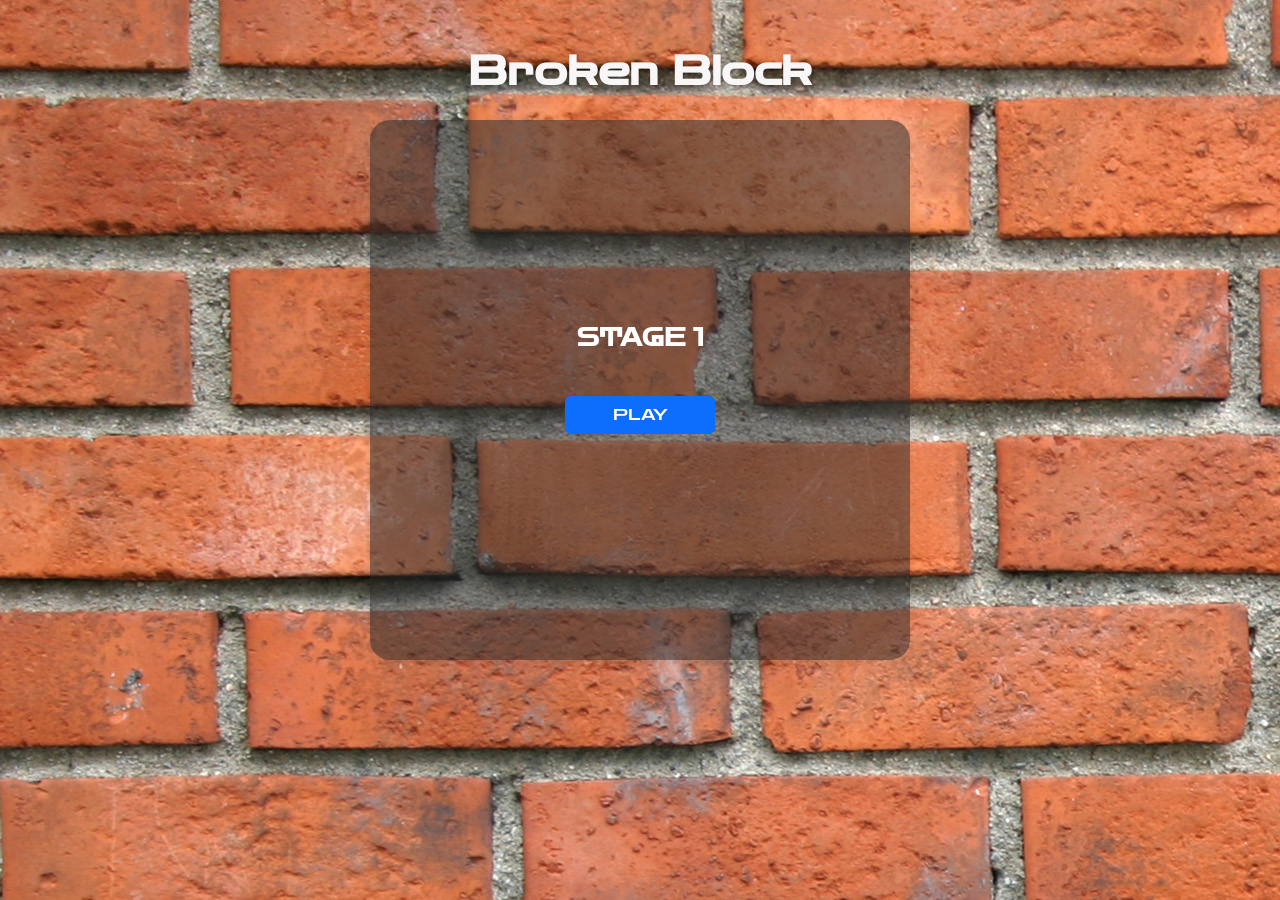
==== Code/index.html @ 008b5854 "Index를 소문자 index로 변경" ====
<!DOCTYPE html>
<html lang="ko">
<head>
    <meta charset="UTF-8">
    <meta name="viewport" content="width=device-width, initial-scale=1.0">
    <link href="https://cdn.jsdelivr.net/npm/bootstrap@5.3.3/dist/css/bootstrap.min.css" rel="stylesheet">
    <script src="https://ajax.googleapis.com/ajax/libs/jquery/3.7.1/jquery.min.js"></script>
    <script src="https://cdn.jsdelivr.net/npm/@popperjs/core@2.11.8/dist/umd/popper.min.js" integrity="sha384-I7E8VVD/ismYTF4hNIPjVp/Zjvgyol6VFvRkX/vR+Vc4jQkC+hVqc2pM8ODewa9r" crossorigin="anonymous"></script>
    <script src="https://cdn.jsdelivr.net/npm/bootstrap@5.3.3/dist/js/bootstrap.bundle.min.js"></script>
    <link rel="shortcut icon" href="#"> <!--favicon error 제거용-->
    <link rel="stylesheet" href="CSS/game.css">
    <title>Broken Block</title>
</head>
<body>
    <div class="container mt-5">
        <h1 class="title text-center mb-4"><strong>Broken Block</strong></h1>
        <div class="intro" style="display: block;">
            <div class="canvas">
                <div id="introinfo">
                    <p>STAGE <span class="stage">1</span></p>
                    <button id="btnPlay" class="btn btn-primary">PLAY</button>
                </div>
            </div>
        </div>
        <div class="play" style="display: none;">
            <div class="canvas">
                <div id="info" class="d-flex justify-content-around mb-2">
                    <div class="info-item">STAGE <span id="stage"></span></div>
                    <div class="info-item">Score: <span id="score"></span></div>
                    <div class="info-item">Life: <span id="life"></span> / <span id="max_life"></span></div>
                </div>
                <canvas class="wall" id="wall"></canvas>
            </div>
        </div>

        <div class="modal fade" id="gameOverModal" tabindex="-1">
            <div class="modal-dialog modal-lg">
                <div class="modal-content">
                    <div class="modal-header">
                        <h5 class="modal-title">게임 종료!</h5>
                    </div>
                    <div class="modal-body">
                        <p>점수: <span id="finalScore"></span></p>
                        <h6>순위</h6>
                        <ul id="scoresList" class="list-group">
                            <!-- 점수 리스트 표시 -->
                        </ul>
                    </div>
                    <div class="modal-footer">
                        <button type="button" class="btn btn-secondary" data-bs-dismiss="modal">닫기</button>
                    </div>
                </div>
            </div>
        </div>

        <div class="modal fade" id="gameOptModal">
            <div class="modal-dialog modal-lg modal-dialog-centered" style="width:40%;">
                <div class="modal-content">
                    <div class="modal-header m-auto">
                        <h4 class="modal-title">Options</h4>
                    </div>
                    <div class="modal-body modal-lg">
                        <div class="mb-3">
                            <label class="form-label">Ball Velocity</label>
                            <input type="range" class="form-range" id="velocity" name="points" min="1" value="5" max="15">
                        </div>
                        <div class="mb-3">
                            <label class="form-label">Paddle Velocity</label>
                            <input type="range" class="form-range" id="paddleVelocity" name="points" min="1" value="7" max="20">
                        </div>
                    </div>
                    <div class="modal-footer d-flex justify-content-center">
                        <button type="button" id="btnReplay" class="btn btn-outline-primary" data-bs-dismiss="modal">Replay</button>
                    </div>
                </div>
            </div>
        </div>
    </div>
    <script type="module" src="./JS/logic.js"></script>
</body>
</html>
---- Code/CSS/game.css ----
@import url('https://fonts.googleapis.com/css2?family=Zen+Dots&display=swap');
* {
    margin: 0;
    padding: 0;
    box-sizing: border-box;
    text-align: center;
}

body {
    background-color: #e2dede;
    background-image: url('../Images/BlockBG.jpg');
    font-family: 'Zen Dots', sans-serif;
    color: #333;
}

.title {
    font-family: 'Zen Dots', sans-serif;
    color: #f8f6f6;
    text-shadow: 2px 2px 4px rgba(0, 0, 0, 0.2);
}

.intro, .play {
    display: block;
}

#introinfo {
    padding-top: 200px;
}

#introinfo p {
    font-size: x-large;
    font-weight: bold;
    margin-bottom: 20px;
}

#btnPlay, #btnReplay {
    width: 150px;
    font-family: 'Zen Dots', sans-serif;
    margin-top: 20px;
}

#info {
    display: grid;
    justify-content: center;
    grid-template-columns: repeat(3, 1fr);
    gap: 10px;
    margin-bottom: 20px;
}

.info-item {
    color:#ffffff;
    background: rgba(38, 39, 41, 0.507);
    padding: 10px;
    border-radius: 8px;
    box-shadow: 2px 2px 5px rgba(0, 0, 0, 0.1);
}

.canvas {
    width: 540px;
    height: 540px;
    background: rgba(43, 42, 42, 0.527);
    border-radius: 20px;
    box-shadow: 0 4px 8px rgba(0, 0, 0, 0.1);
    display: block;
    margin: 10px auto;
}

#introinfo p{
    color:#ffffff;
}

.wall {
    box-sizing: content-box;
    border: 2px solid #000; /* 검정색 테두리 */
    width: 420px;
    height: 420px;
    margin: 10px auto;
    background-color: #fcfcfc;
    border-radius: 10px;
    box-shadow: 0 4px 8px rgba(0, 0, 0, 0.1);
}

/* 공 */
.ball {
    border-radius: 50%;
    box-shadow: 0 0 10px rgba(0, 0, 0, 0.2);
}

/* 받침대 */
.paddle {
    border-radius: 20px;
    box-shadow: 0 0 10px rgba(0, 0, 0, 0.2);
}

/* 벽돌 */
.block {
    border-radius: 5px;
    box-shadow: 0 0 10px rgba(0, 0, 0, 0.2);
}

#stage{
    color:#ffffff
}
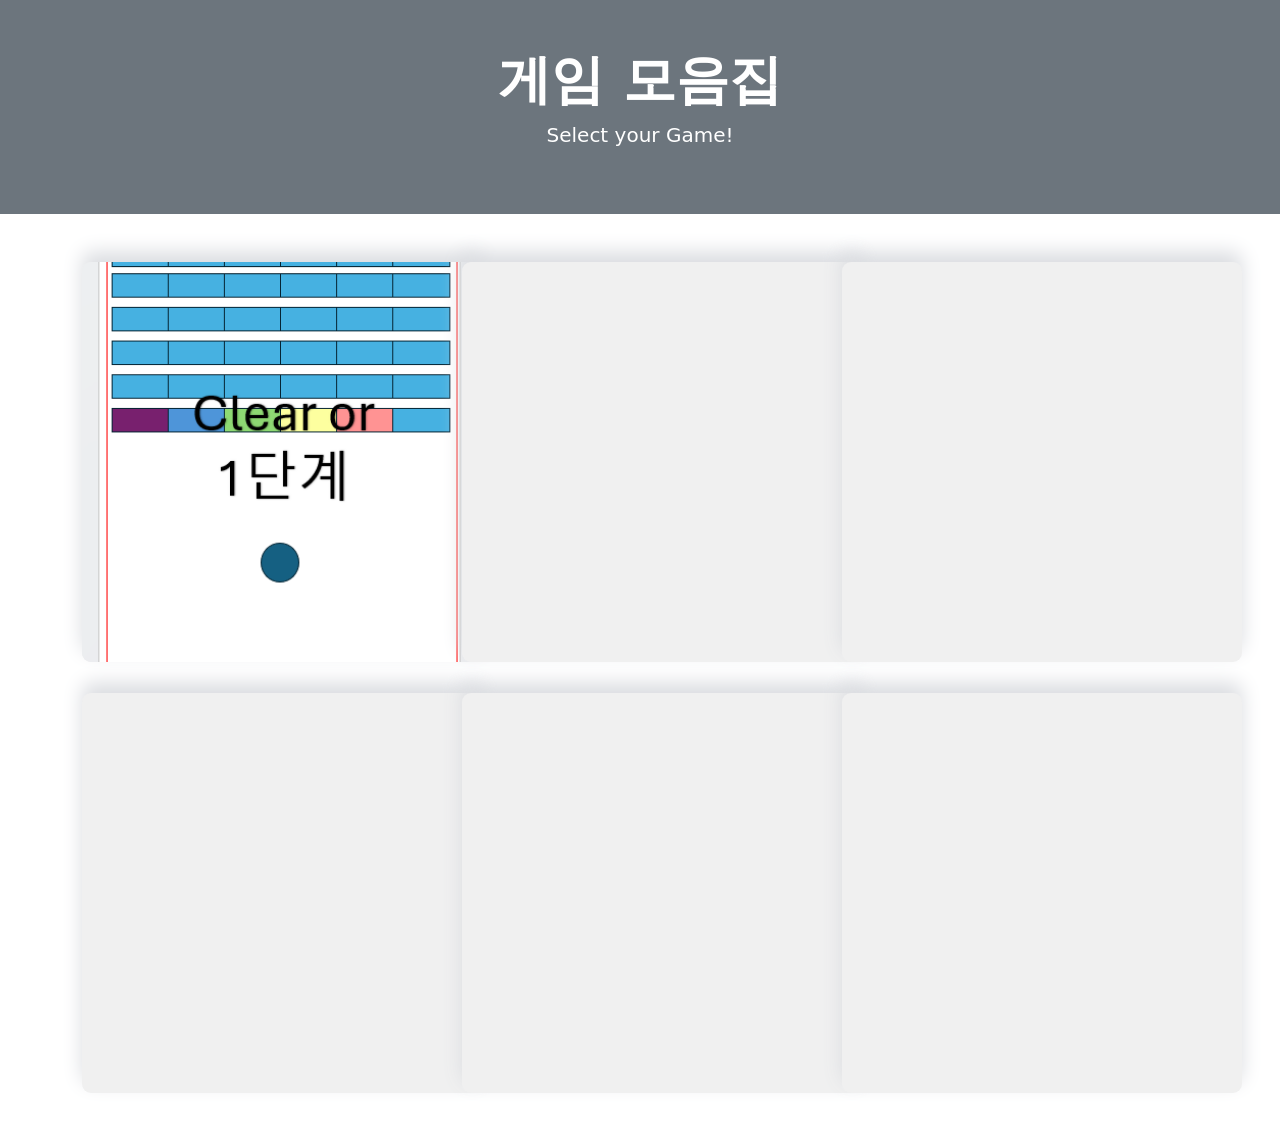
==== commit e4ca14b8: "index와 BrokenBlock페이지 다시 복구" ====
--- a/Code/index.html
+++ b/Code/index.html
@@ -1,81 +1,204 @@
 <!DOCTYPE html>
-<html lang="ko">
+<html lang="en">
 <head>
     <meta charset="UTF-8">
     <meta name="viewport" content="width=device-width, initial-scale=1.0">
     <link href="https://cdn.jsdelivr.net/npm/bootstrap@5.3.3/dist/css/bootstrap.min.css" rel="stylesheet">
+    <script src="https://cdn.jsdelivr.net/npm/@popperjs/core@2.11.8/dist/umd/popper.min.js" integrity="sha384-I7E8VVD/ismYTF4hNIPjVp/Zjvgyol6VFvRkX/vR+Vc4jQkC+hVqc2pM8ODewa9r" crossorigin="anonymous"></script>
     <script src="https://ajax.googleapis.com/ajax/libs/jquery/3.7.1/jquery.min.js"></script>
-    <script src="https://cdn.jsdelivr.net/npm/@popperjs/core@2.11.8/dist/umd/popper.min.js" integrity="sha384-I7E8VVD/ismYTF4hNIPjVp/Zjvgyol6VFvRkX/vR+Vc4jQkC+hVqc2pM8ODewa9r" crossorigin="anonymous"></script>
-    <script src="https://cdn.jsdelivr.net/npm/bootstrap@5.3.3/dist/js/bootstrap.bundle.min.js"></script>
-    <link rel="shortcut icon" href="#"> <!--favicon error 제거용-->
-    <link rel="stylesheet" href="CSS/game.css">
-    <title>Broken Block</title>
+    <title>Game Pages</title>
+
+    <style>
+        h1{
+            font-size: 40pt;
+            font-weight: 1000;
+        }
+
+        .image-container{
+            width: 400px;
+            height: 400px;
+            box-shadow: 0px -10px 20px 0px #dadce0;
+            border-radius: 9px;
+            background-color: #f0f0f0; /* 배경색 설정 */
+            display: inline-block;
+            overflow: hidden;
+            position: relative;
+        }
+
+        .image-container:hover .image {
+            opacity: 0.1;
+        }
+
+        .image-container:hover .PlayBtn {
+            opacity: 1;
+        }
+
+        .image-container img {
+            width: 100%;
+            height: 100%;
+            object-fit: cover;
+            display: block;
+            transition: 0.5s ease;
+            backface-visibility: hidden;
+        }
+
+        .image {
+            width: 100%;
+            height: 100%;
+            object-fit: cover;
+            display: block;
+            transition: 0.5s ease;
+            backface-visibility: hidden;
+        }
+
+        
+        .PlayBtn{
+            transition: 0.5s ease;
+            opacity: 0;
+            position: absolute;
+            top: 50%;
+            left: 50%;
+            transform: translate(-50%, -50%);
+            -ms-transform: translate(-50%, -50%);
+            text-align: center;
+            z-index: 1;
+        }
+
+        .btnText{
+          width: 150px;
+          height: 80px;
+          font-size: 20pt;
+          color: turquoise;
+          border: none;
+          background: none;
+        }
+
+        .block {
+          display: block;
+          width: 100%;
+          border: none;
+          background-color: #a2c6f5;
+          padding: 20px 30px;
+          font-size: 16px;
+          cursor: pointer;
+          text-align: center;
+          border-radius: 12px;
+        }
+
+        .block:hover {
+          background-color: #ddd;
+          color: black;
+        }
+
+        p{
+          font-size: 15pt;
+          text-align: center;
+        }
+
+        a{
+          text-decoration: none;
+          color: black;
+        }
+
+    </style>
+
 </head>
 <body>
-    <div class="container mt-5">
-        <h1 class="title text-center mb-4"><strong>Broken Block</strong></h1>
-        <div class="intro" style="display: block;">
-            <div class="canvas">
-                <div id="introinfo">
-                    <p>STAGE <span class="stage">1</span></p>
-                    <button id="btnPlay" class="btn btn-primary">PLAY</button>
-                </div>
-            </div>
+    <div class="container-fluid p-5 bg-secondary text-white text-center">
+        <h1>게임 모음집</h1>
+        <p>Select your Game!</p> 
+      </div>
+
+ 
+      <div class="container mt-5">
+        <div class="row justify-content">
+
+
+        <!--1 게임-->
+        <div class="col-lg-4 col-md-6 col-sm-12 text-center mb-4">
+          <div class="image-container">
+              <img src="Images/brokenBlock.png" class="rounded" alt="BrokenBlock" target="self">
+              <div class="PlayBtn">
+                  <button type="button" class="block" onclick="location.href='BrokenBlock.html'">Play</button>
+              </div>
+          </div>
         </div>
-        <div class="play" style="display: none;">
-            <div class="canvas">
-                <div id="info" class="d-flex justify-content-around mb-2">
-                    <div class="info-item">STAGE <span id="stage"></span></div>
-                    <div class="info-item">Score: <span id="score"></span></div>
-                    <div class="info-item">Life: <span id="life"></span> / <span id="max_life"></span></div>
-                </div>
-                <canvas class="wall" id="wall"></canvas>
-            </div>
-        </div>
-
-        <div class="modal fade" id="gameOverModal" tabindex="-1">
-            <div class="modal-dialog modal-lg">
-                <div class="modal-content">
-                    <div class="modal-header">
-                        <h5 class="modal-title">게임 종료!</h5>
-                    </div>
-                    <div class="modal-body">
-                        <p>점수: <span id="finalScore"></span></p>
-                        <h6>순위</h6>
-                        <ul id="scoresList" class="list-group">
-                            <!-- 점수 리스트 표시 -->
-                        </ul>
-                    </div>
-                    <div class="modal-footer">
-                        <button type="button" class="btn btn-secondary" data-bs-dismiss="modal">닫기</button>
-                    </div>
-                </div>
-            </div>
-        </div>
-
-        <div class="modal fade" id="gameOptModal">
-            <div class="modal-dialog modal-lg modal-dialog-centered" style="width:40%;">
-                <div class="modal-content">
-                    <div class="modal-header m-auto">
-                        <h4 class="modal-title">Options</h4>
-                    </div>
-                    <div class="modal-body modal-lg">
-                        <div class="mb-3">
-                            <label class="form-label">Ball Velocity</label>
-                            <input type="range" class="form-range" id="velocity" name="points" min="1" value="5" max="15">
-                        </div>
-                        <div class="mb-3">
-                            <label class="form-label">Paddle Velocity</label>
-                            <input type="range" class="form-range" id="paddleVelocity" name="points" min="1" value="7" max="20">
-                        </div>
-                    </div>
-                    <div class="modal-footer d-flex justify-content-center">
-                        <button type="button" id="btnReplay" class="btn btn-outline-primary" data-bs-dismiss="modal">Replay</button>
-                    </div>
-                </div>
-            </div>
-        </div>
-    </div>
-    <script type="module" src="./JS/logic.js"></script>
+
+
+          <!--2 게임-->
+          <div class="col-lg-4 col-md-6 col-sm-12 text-center mb-4">
+            <div class="image-container">
+                <img src="" class="rounded" alt="" target="self">
+                <div class="PlayBtn">
+                    <button type="button" class="block" onclick="location.href='.html'">Play</button>
+                </div>
+            </div>
+          </div>
+
+
+          <!--3 게임-->
+          <div class="col-lg-4 col-md-6 col-sm-12 text-center mb-4">
+            <div class="image-container">
+                <img src="" class="rounded" alt="" target="self">
+                <div class="PlayBtn">
+                    <button type="button" class="block" onclick="location.href='.html'">Play</button>
+                </div>
+            </div>
+          </div>
+
+          <!--4 게임-->
+          <div class="col-lg-4 col-md-6 col-sm-12 text-center mb-4">
+            <div class="image-container">
+                <img src="" class="rounded" alt="" target="self">
+                <div class="PlayBtn">
+                    <button type="button" class="block" onclick="location.href='.html'">Play</button>
+                </div>
+            </div>
+          </div>
+
+          <!--5 게임-->
+          <div class="col-lg-4 col-md-6 col-sm-12 text-center mb-4">
+            <div class="image-container">
+                <img src="" class="rounded" alt="" target="self">
+                <div class="PlayBtn">
+                    <button type="button" class="block" onclick="location.href='.html'">Play</button>
+                </div>
+            </div>
+          </div>
+
+          <!--6 게임-->
+          <div class="col-lg-4 col-md-6 col-sm-12 text-center mb-4">
+            <div class="image-container">
+                <img src="" class="rounded" alt="" target="self">
+                <div class="PlayBtn">
+                    <button type="button" class="block" onclick="location.href='.html'">Play</button>
+                </div>
+            </div>
+          </div>
+
+          
+
+          
+
+
+      
+          
+
+
+        </div> <!--Game container mt-5 End-->
+      </div> <!--Last-->
+
+
+
+      <script>
+            document.querySelectorAll('.image-container').forEach(function(container) {
+            const img = container.querySelector('img');
+            const btn = container.querySelector('.PlayBtn');
+            if (!img.getAttribute('src')) {
+                img.style.display = 'none';
+                btn.style.display = 'none';
+            }
+        });
+    </script>
 </body>
-</html>
+</html>
